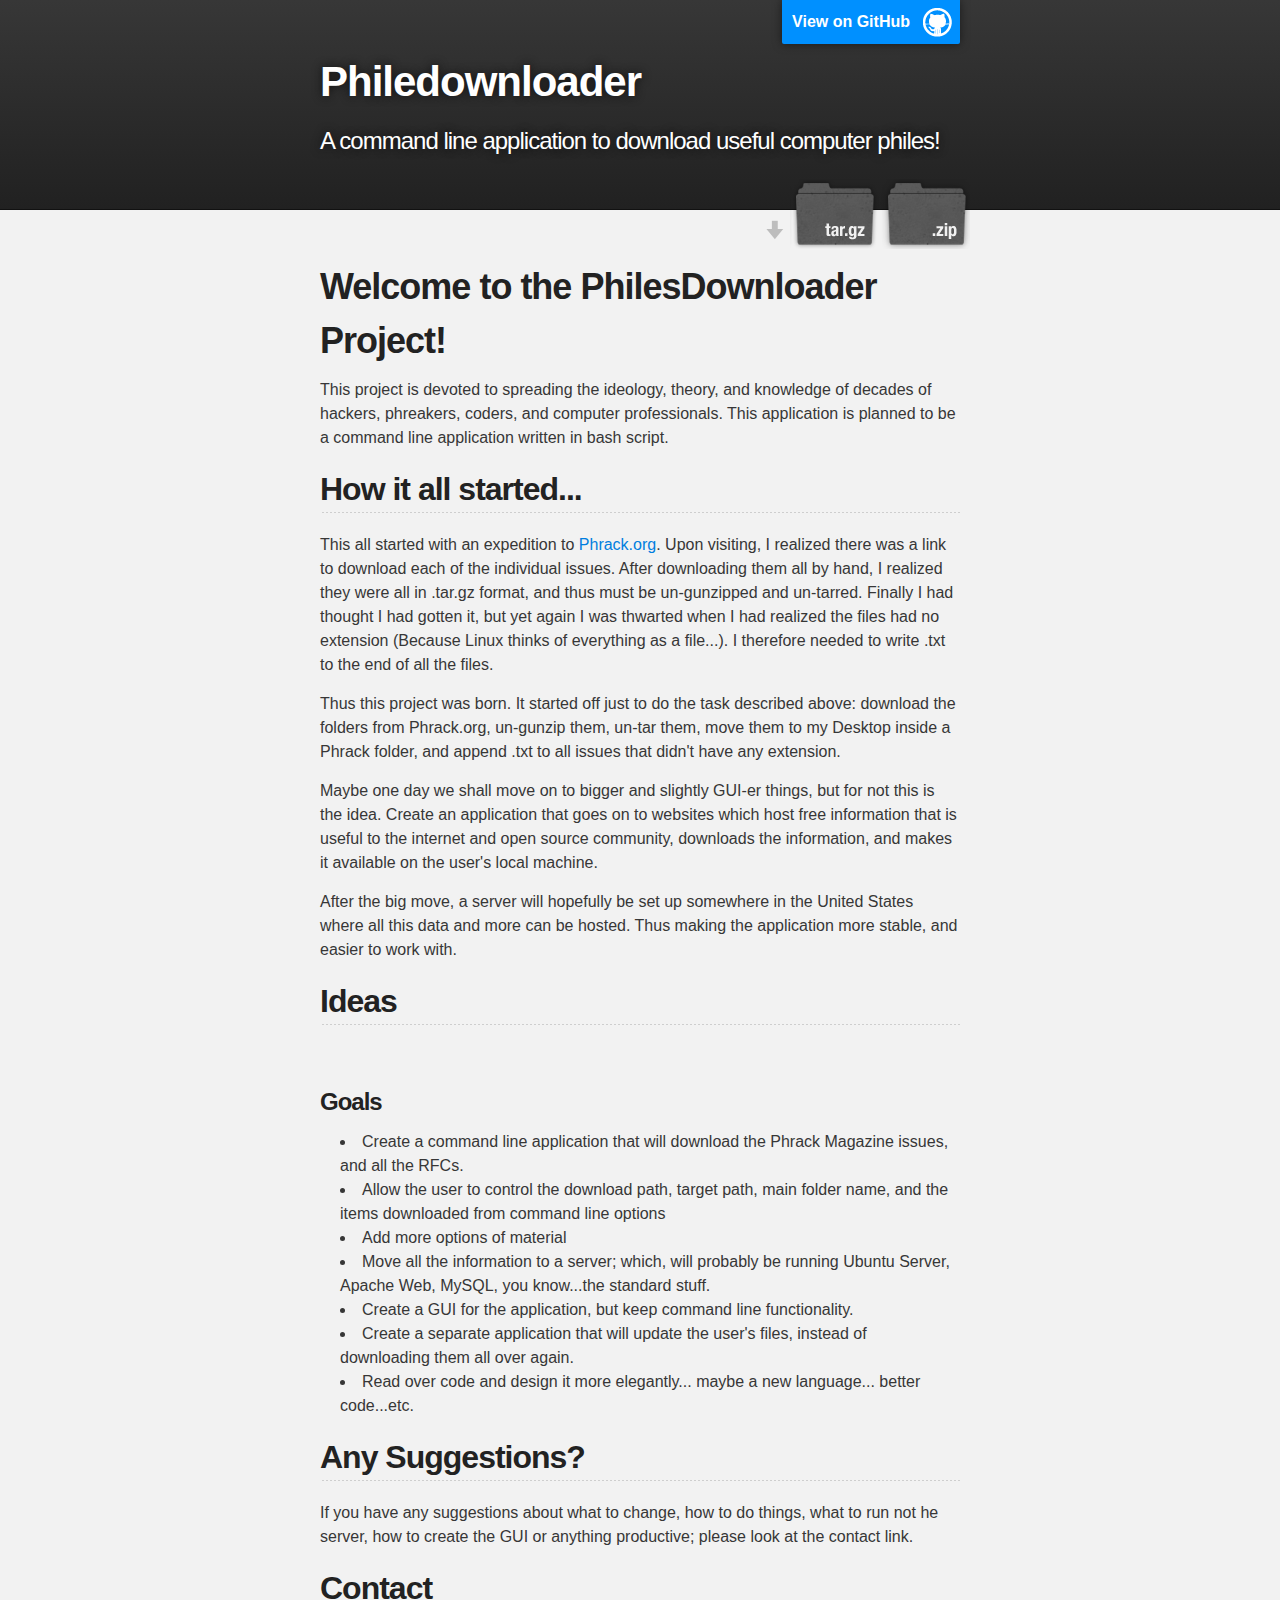
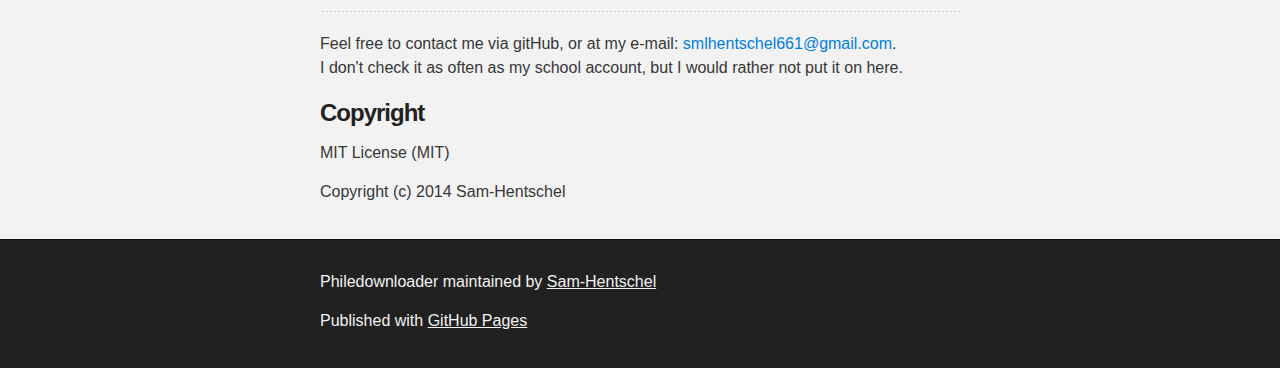
==== index.html @ 7196b309 "Create gh-pages branch via GitHub" ====
<!DOCTYPE html>
<html>

  <head>
    <meta charset='utf-8' />
    <meta http-equiv="X-UA-Compatible" content="chrome=1" />
    <meta name="description" content="Philedownloader : A command line application to download useful computer philes!" />

    <link rel="stylesheet" type="text/css" media="screen" href="stylesheets/stylesheet.css">

    <title>Philedownloader</title>
  </head>

  <body>

    <!-- HEADER -->
    <div id="header_wrap" class="outer">
        <header class="inner">
          <a id="forkme_banner" href="https://github.com/Sam-Hentschel/PhileDownloader">View on GitHub</a>

          <h1 id="project_title">Philedownloader</h1>
          <h2 id="project_tagline">A command line application to download useful computer philes!</h2>

            <section id="downloads">
              <a class="zip_download_link" href="https://github.com/Sam-Hentschel/PhileDownloader/zipball/master">Download this project as a .zip file</a>
              <a class="tar_download_link" href="https://github.com/Sam-Hentschel/PhileDownloader/tarball/master">Download this project as a tar.gz file</a>
            </section>
        </header>
    </div>

    <!-- MAIN CONTENT -->
    <div id="main_content_wrap" class="outer">
      <section id="main_content" class="inner">
        <h1>
<a name="welcome-to-the-philesdownloader-project" class="anchor" href="#welcome-to-the-philesdownloader-project"><span class="octicon octicon-link"></span></a>Welcome to the PhilesDownloader Project!</h1>

<p>This project is devoted to spreading the ideology, theory, and knowledge of decades of hackers, phreakers, coders, and computer professionals.  This application is planned to be a command line application written in bash script.</p>

<h2>
<a name="how-it-all-started" class="anchor" href="#how-it-all-started"><span class="octicon octicon-link"></span></a>How it all started...</h2>

<p>This all started with an expedition to <a href="http://www.phrack.org">Phrack.org</a>.  Upon visiting, I realized there was a link to download each of the individual issues.  After downloading them all by hand, I realized they were all in .tar.gz format, and thus must be un-gunzipped and un-tarred.  Finally I had thought I had gotten it, but yet again I was thwarted when I had realized the files had no extension (Because Linux thinks of everything as a file...).  I therefore needed to write .txt to the end of all the files.  </p>

<p>Thus this project was born.  It started off just to do the task described above: download the folders from Phrack.org, un-gunzip them, un-tar them, move them to my Desktop inside a Phrack folder, and append .txt to all issues that didn't have any extension.</p>

<p>Maybe one day we shall move on to bigger and slightly GUI-er things, but for not this is the idea.  Create an application that goes on to websites which host free information that is useful to the internet and open source community, downloads the information, and makes it available on the user's local machine.</p>

<p>After the big move, a server will hopefully be set up somewhere in the United States where all this data and more can be hosted.  Thus making the application more stable, and easier to work with.  </p>

<h2>
<a name="ideas" class="anchor" href="#ideas"><span class="octicon octicon-link"></span></a>Ideas</h2>

<p><img src="http://i57.tinypic.com/awoxky.jpg" alt=""></p>

<h3>
<a name="goals" class="anchor" href="#goals"><span class="octicon octicon-link"></span></a>Goals</h3>

<ul>
<li>Create a command line application that will download the Phrack Magazine issues, and all the RFCs.</li>
<li>Allow the user to control the download path, target path, main folder name, and the items downloaded from command line options</li>
<li>Add more options of material</li>
<li>Move all the information to a server; which, will probably be running Ubuntu Server, Apache Web, MySQL, you know...the standard stuff.</li>
<li>Create a GUI for the application, but keep command line functionality.</li>
<li>Create a separate application that will update the user's files, instead of downloading them all over again.</li>
<li>Read over code and design it more elegantly... maybe a new language... better code...etc.</li>
</ul><h2>
<a name="any-suggestions" class="anchor" href="#any-suggestions"><span class="octicon octicon-link"></span></a>Any Suggestions?</h2>

<p>If you have any suggestions about what to change, how to do things, what to run not he server, how to create the GUI or anything productive; please look at the contact link.</p>

<h2>
<a name="contact" class="anchor" href="#contact"><span class="octicon octicon-link"></span></a>Contact</h2>

<p>Feel free to contact me via gitHub, or at my e-mail: <a href="mailto:smlhentschel661@gmail.com">smlhentschel661@gmail.com</a>.<br>
I don't check it as often as my school account, but I would rather not put it on here.</p>

<h3>
<a name="copyright" class="anchor" href="#copyright"><span class="octicon octicon-link"></span></a>Copyright</h3>

<p>MIT License (MIT)</p>

<p>Copyright (c) 2014 Sam-Hentschel</p>
      </section>
    </div>

    <!-- FOOTER  -->
    <div id="footer_wrap" class="outer">
      <footer class="inner">
        <p class="copyright">Philedownloader maintained by <a href="https://github.com/Sam-Hentschel">Sam-Hentschel</a></p>
        <p>Published with <a href="http://pages.github.com">GitHub Pages</a></p>
      </footer>
    </div>

    

  </body>
</html>
---- stylesheets/stylesheet.css ----
/*******************************************************************************
Slate Theme for GitHub Pages
by Jason Costello, @jsncostello
*******************************************************************************/

@import url(pygment_trac.css);

/*******************************************************************************
MeyerWeb Reset
*******************************************************************************/

html, body, div, span, applet, object, iframe,
h1, h2, h3, h4, h5, h6, p, blockquote, pre,
a, abbr, acronym, address, big, cite, code,
del, dfn, em, img, ins, kbd, q, s, samp,
small, strike, strong, sub, sup, tt, var,
b, u, i, center,
dl, dt, dd, ol, ul, li,
fieldset, form, label, legend,
table, caption, tbody, tfoot, thead, tr, th, td,
article, aside, canvas, details, embed,
figure, figcaption, footer, header, hgroup,
menu, nav, output, ruby, section, summary,
time, mark, audio, video {
  margin: 0;
  padding: 0;
  border: 0;
  font: inherit;
  vertical-align: baseline;
}

/* HTML5 display-role reset for older browsers */
article, aside, details, figcaption, figure,
footer, header, hgroup, menu, nav, section {
  display: block;
}

ol, ul {
  list-style: none;
}

table {
  border-collapse: collapse;
  border-spacing: 0;
}

/*******************************************************************************
Theme Styles
*******************************************************************************/

body {
  box-sizing: border-box;
  color:#373737;
  background: #212121;
  font-size: 16px;
  font-family: 'Myriad Pro', Calibri, Helvetica, Arial, sans-serif;
  line-height: 1.5;
  -webkit-font-smoothing: antialiased;
}

h1, h2, h3, h4, h5, h6 {
  margin: 10px 0;
  font-weight: 700;
  color:#222222;
  font-family: 'Lucida Grande', 'Calibri', Helvetica, Arial, sans-serif;
  letter-spacing: -1px;
}

h1 {
  font-size: 36px;
  font-weight: 700;
}

h2 {
  padding-bottom: 10px;
  font-size: 32px;
  background: url('../images/bg_hr.png') repeat-x bottom;
}

h3 {
  font-size: 24px;
}

h4 {
  font-size: 21px;
}

h5 {
  font-size: 18px;
}

h6 {
  font-size: 16px;
}

p {
  margin: 10px 0 15px 0;
}

footer p {
  color: #f2f2f2;
}

a {
  text-decoration: none;
  color: #007edf;
  text-shadow: none;

  transition: color 0.5s ease;
  transition: text-shadow 0.5s ease;
  -webkit-transition: color 0.5s ease;
  -webkit-transition: text-shadow 0.5s ease;
  -moz-transition: color 0.5s ease;
  -moz-transition: text-shadow 0.5s ease;
  -o-transition: color 0.5s ease;
  -o-transition: text-shadow 0.5s ease;
  -ms-transition: color 0.5s ease;
  -ms-transition: text-shadow 0.5s ease;
}

a:hover, a:focus {text-decoration: underline;}

footer a {
  color: #F2F2F2;
  text-decoration: underline;
}

em {
  font-style: italic;
}

strong {
  font-weight: bold;
}

img {
  position: relative;
  margin: 0 auto;
  max-width: 739px;
  padding: 5px;
  margin: 10px 0 10px 0;
  border: 1px solid #ebebeb;

  box-shadow: 0 0 5px #ebebeb;
  -webkit-box-shadow: 0 0 5px #ebebeb;
  -moz-box-shadow: 0 0 5px #ebebeb;
  -o-box-shadow: 0 0 5px #ebebeb;
  -ms-box-shadow: 0 0 5px #ebebeb;
}

p img {
  display: inline;
  margin: 0;
  padding: 0;
  vertical-align: middle;
  text-align: center;
  border: none;
}

pre, code {
  width: 100%;
  color: #222;
  background-color: #fff;

  font-family: Monaco, "Bitstream Vera Sans Mono", "Lucida Console", Terminal, monospace;
  font-size: 14px;

  border-radius: 2px;
  -moz-border-radius: 2px;
  -webkit-border-radius: 2px;
}

pre {
  width: 100%;
  padding: 10px;
  box-shadow: 0 0 10px rgba(0,0,0,.1);
  overflow: auto;
}

code {
  padding: 3px;
  margin: 0 3px;
  box-shadow: 0 0 10px rgba(0,0,0,.1);
}

pre code {
  display: block;
  box-shadow: none;
}

blockquote {
  color: #666;
  margin-bottom: 20px;
  padding: 0 0 0 20px;
  border-left: 3px solid #bbb;
}


ul, ol, dl {
  margin-bottom: 15px
}

ul {
  list-style: inside;
  padding-left: 20px;
}

ol {
  list-style: decimal inside;
  padding-left: 20px;
}

dl dt {
  font-weight: bold;
}

dl dd {
  padding-left: 20px;
  font-style: italic;
}

dl p {
  padding-left: 20px;
  font-style: italic;
}

hr {
  height: 1px;
  margin-bottom: 5px;
  border: none;
  background: url('../images/bg_hr.png') repeat-x center;
}

table {
  border: 1px solid #373737;
  margin-bottom: 20px;
  text-align: left;
 }

th {
  font-family: 'Lucida Grande', 'Helvetica Neue', Helvetica, Arial, sans-serif;
  padding: 10px;
  background: #373737;
  color: #fff;
 }

td {
  padding: 10px;
  border: 1px solid #373737;
 }

form {
  background: #f2f2f2;
  padding: 20px;
}

/*******************************************************************************
Full-Width Styles
*******************************************************************************/

.outer {
  width: 100%;
}

.inner {
  position: relative;
  max-width: 640px;
  padding: 20px 10px;
  margin: 0 auto;
}

#forkme_banner {
  display: block;
  position: absolute;
  top:0;
  right: 10px;
  z-index: 10;
  padding: 10px 50px 10px 10px;
  color: #fff;
  background: url('../images/blacktocat.png') #0090ff no-repeat 95% 50%;
  font-weight: 700;
  box-shadow: 0 0 10px rgba(0,0,0,.5);
  border-bottom-left-radius: 2px;
  border-bottom-right-radius: 2px;
}

#header_wrap {
  background: #212121;
  background: -moz-linear-gradient(top, #373737, #212121);
  background: -webkit-linear-gradient(top, #373737, #212121);
  background: -ms-linear-gradient(top, #373737, #212121);
  background: -o-linear-gradient(top, #373737, #212121);
  background: linear-gradient(top, #373737, #212121);
}

#header_wrap .inner {
  padding: 50px 10px 30px 10px;
}

#project_title {
  margin: 0;
  color: #fff;
  font-size: 42px;
  font-weight: 700;
  text-shadow: #111 0px 0px 10px;
}

#project_tagline {
  color: #fff;
  font-size: 24px;
  font-weight: 300;
  background: none;
  text-shadow: #111 0px 0px 10px;
}

#downloads {
  position: absolute;
  width: 210px;
  z-index: 10;
  bottom: -40px;
  right: 0;
  height: 70px;
  background: url('../images/icon_download.png') no-repeat 0% 90%;
}

.zip_download_link {
  display: block;
  float: right;
  width: 90px;
  height:70px;
  text-indent: -5000px;
  overflow: hidden;
  background: url(../images/sprite_download.png) no-repeat bottom left;
}

.tar_download_link {
  display: block;
  float: right;
  width: 90px;
  height:70px;
  text-indent: -5000px;
  overflow: hidden;
  background: url(../images/sprite_download.png) no-repeat bottom right;
  margin-left: 10px;
}

.zip_download_link:hover {
  background: url(../images/sprite_download.png) no-repeat top left;
}

.tar_download_link:hover {
  background: url(../images/sprite_download.png) no-repeat top right;
}

#main_content_wrap {
  background: #f2f2f2;
  border-top: 1px solid #111;
  border-bottom: 1px solid #111;
}

#main_content {
  padding-top: 40px;
}

#footer_wrap {
  background: #212121;
}



/*******************************************************************************
Small Device Styles
*******************************************************************************/

@media screen and (max-width: 480px) {
  body {
    font-size:14px;
  }

  #downloads {
    display: none;
  }

  .inner {
    min-width: 320px;
    max-width: 480px;
  }

  #project_title {
  font-size: 32px;
  }

  h1 {
    font-size: 28px;
  }

  h2 {
    font-size: 24px;
  }

  h3 {
    font-size: 21px;
  }

  h4 {
    font-size: 18px;
  }

  h5 {
    font-size: 14px;
  }

  h6 {
    font-size: 12px;
  }

  code, pre {
    min-width: 320px;
    max-width: 480px;
    font-size: 11px;
  }

}
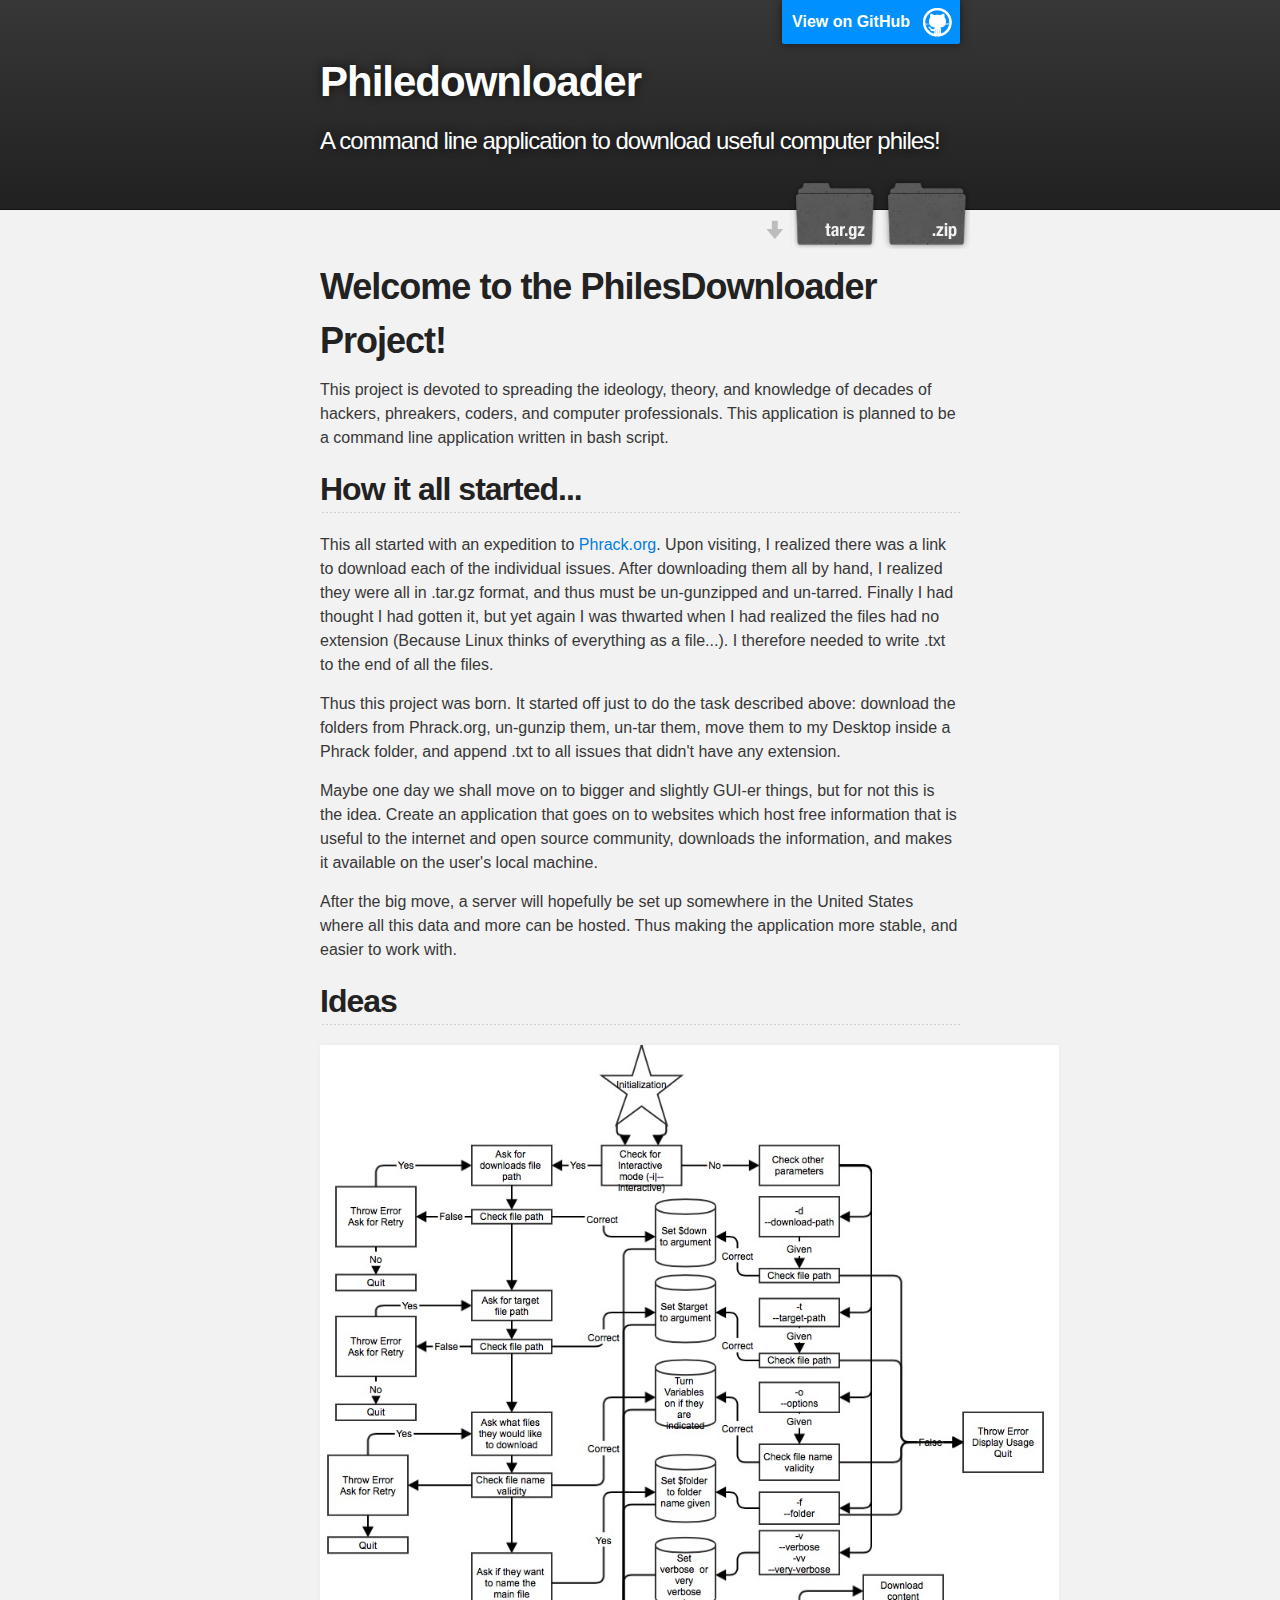
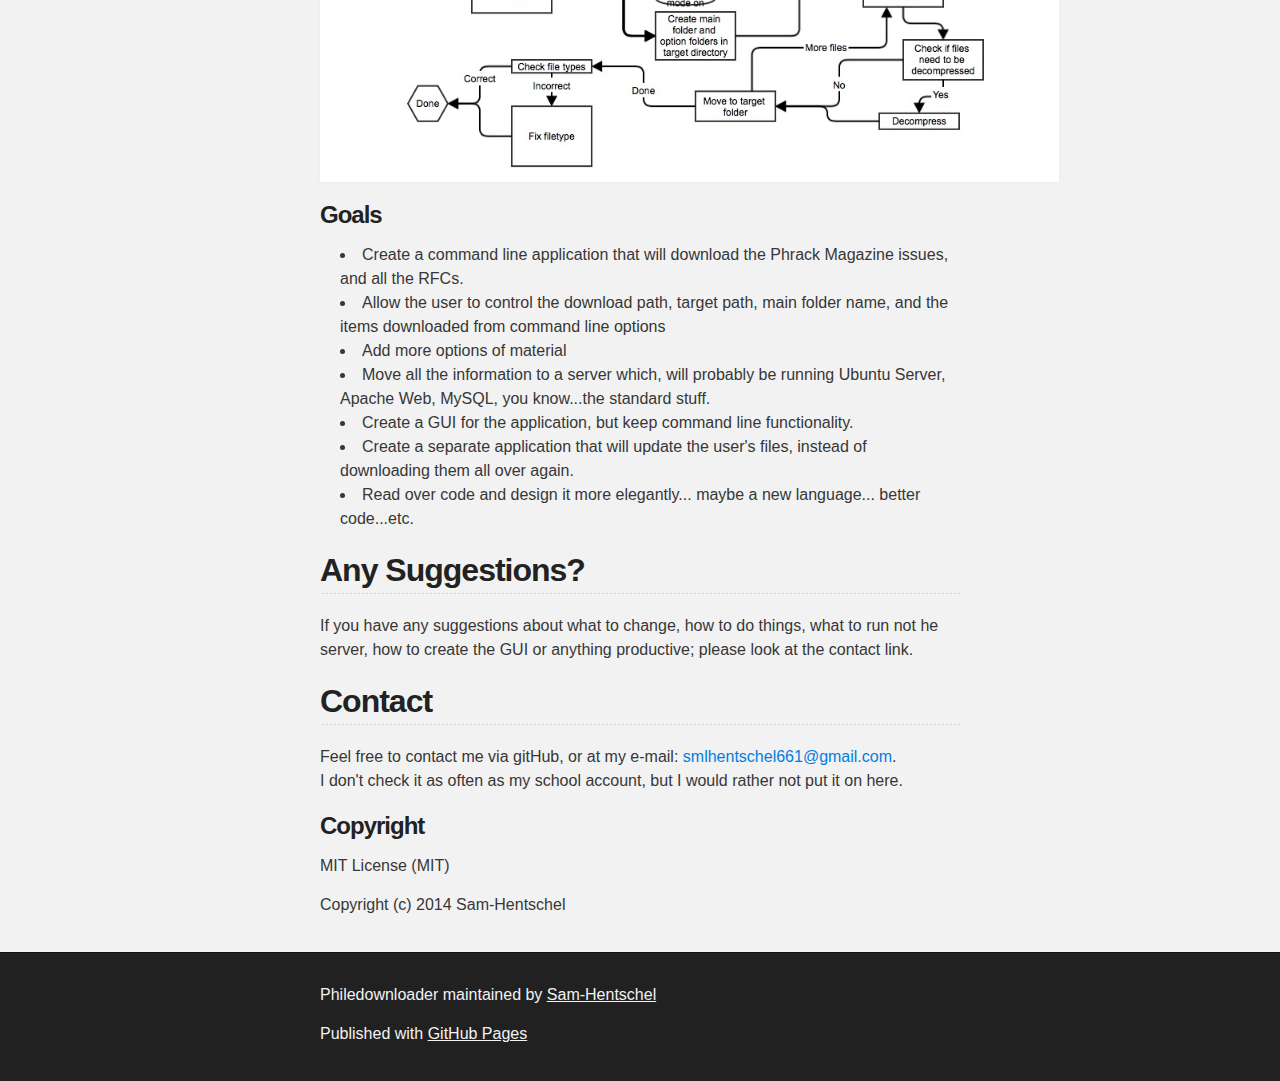
==== commit edcbe666: "Fixing website" ====
--- a/index.html
+++ b/index.html
@@ -1,3 +1,4 @@
+<!--Copyright (c) 2014 Sam-Hentschel-->
 <!DOCTYPE html>
 <html>
 
@@ -50,7 +51,7 @@
 <h2>
 <a name="ideas" class="anchor" href="#ideas"><span class="octicon octicon-link"></span></a>Ideas</h2>
 
-<p><img src="http://i57.tinypic.com/awoxky.jpg" alt=""></p>
+<p><img src="images/app.jpg" alt=""></p>
 
 <h3>
 <a name="goals" class="anchor" href="#goals"><span class="octicon octicon-link"></span></a>Goals</h3>
@@ -59,7 +60,7 @@
 <li>Create a command line application that will download the Phrack Magazine issues, and all the RFCs.</li>
 <li>Allow the user to control the download path, target path, main folder name, and the items downloaded from command line options</li>
 <li>Add more options of material</li>
-<li>Move all the information to a server; which, will probably be running Ubuntu Server, Apache Web, MySQL, you know...the standard stuff.</li>
+<li>Move all the information to a server   which, will probably be running Ubuntu Server, Apache Web, MySQL, you know...the standard stuff.</li>
 <li>Create a GUI for the application, but keep command line functionality.</li>
 <li>Create a separate application that will update the user's files, instead of downloading them all over again.</li>
 <li>Read over code and design it more elegantly... maybe a new language... better code...etc.</li>
--- a/stylesheets/stylesheet.css
+++ b/stylesheets/stylesheet.css
@@ -1,3 +1,4 @@
+/*Copyright (c) 2014 Sam-Hentschel*/
 /*******************************************************************************
 Slate Theme for GitHub Pages
 by Jason Costello, @jsncostello
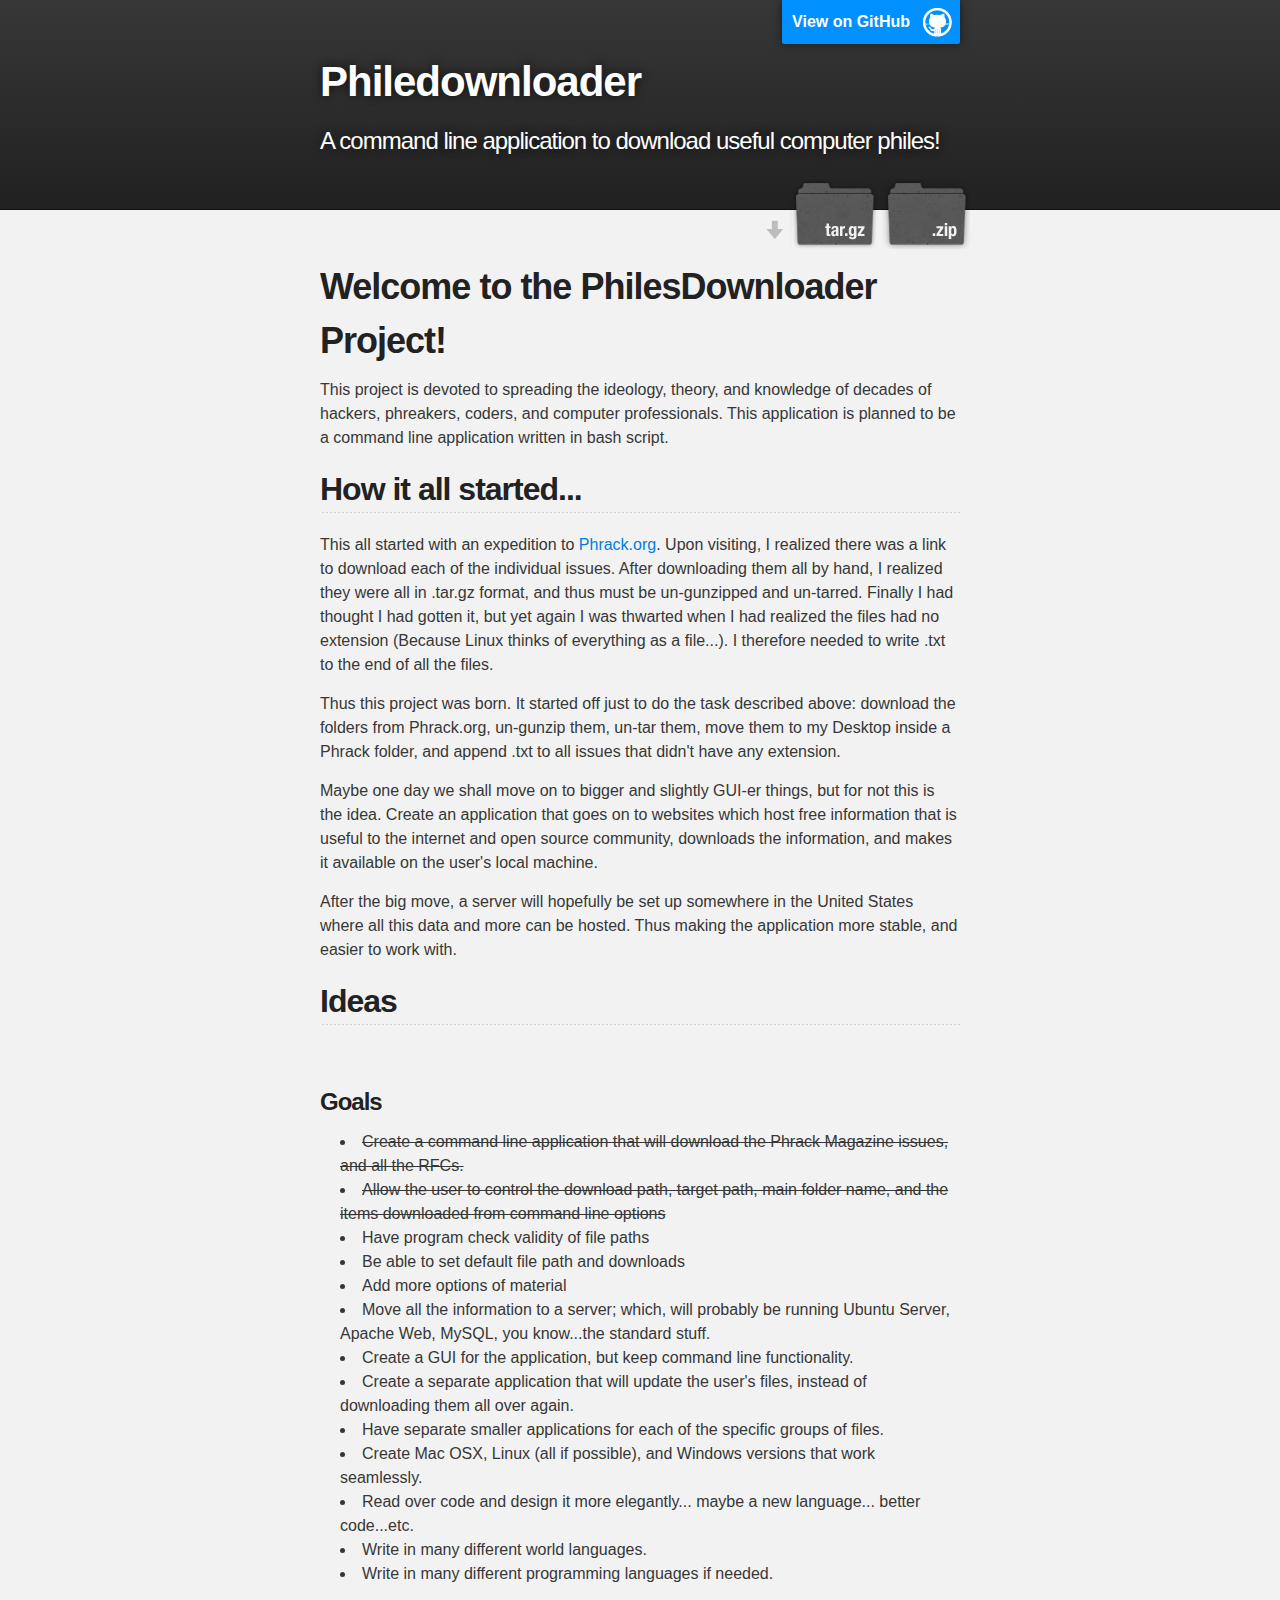
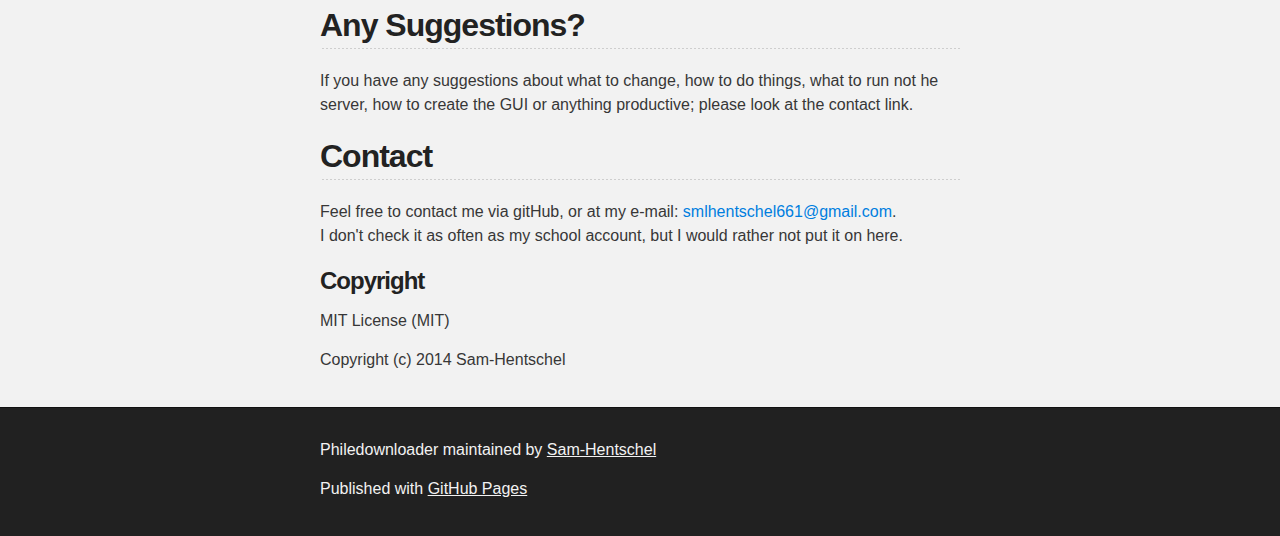
==== commit b0e66308: "Create gh-pages branch via GitHub" ====
--- a/index.html
+++ b/index.html
@@ -1,4 +1,3 @@
-<!--Copyright (c) 2014 Sam-Hentschel-->
 <!DOCTYPE html>
 <html>
 
@@ -51,19 +50,25 @@
 <h2>
 <a name="ideas" class="anchor" href="#ideas"><span class="octicon octicon-link"></span></a>Ideas</h2>
 
-<p><img src="images/app.jpg" alt=""></p>
+<p><img src="http://i57.tinypic.com/awoxky.jpg" alt=""></p>
 
 <h3>
 <a name="goals" class="anchor" href="#goals"><span class="octicon octicon-link"></span></a>Goals</h3>
 
 <ul>
-<li>Create a command line application that will download the Phrack Magazine issues, and all the RFCs.</li>
-<li>Allow the user to control the download path, target path, main folder name, and the items downloaded from command line options</li>
+<li><del>Create a command line application that will download the Phrack Magazine issues, and all the RFCs.</del></li>
+<li><del>Allow the user to control the download path, target path, main folder name, and the items downloaded from command line options</del></li>
+<li>Have program check validity of file paths</li>
+<li>Be able to set default file path and downloads</li>
 <li>Add more options of material</li>
-<li>Move all the information to a server   which, will probably be running Ubuntu Server, Apache Web, MySQL, you know...the standard stuff.</li>
+<li>Move all the information to a server; which, will probably be running Ubuntu Server, Apache Web, MySQL, you know...the standard stuff.</li>
 <li>Create a GUI for the application, but keep command line functionality.</li>
 <li>Create a separate application that will update the user's files, instead of downloading them all over again.</li>
+<li>Have separate smaller applications for each of the specific groups of files.</li>
+<li>Create Mac OSX, Linux (all if possible), and Windows versions that work seamlessly.</li>
 <li>Read over code and design it more elegantly... maybe a new language... better code...etc.</li>
+<li>Write in many different world languages.</li>
+<li>Write in many different programming languages if needed.</li>
 </ul><h2>
 <a name="any-suggestions" class="anchor" href="#any-suggestions"><span class="octicon octicon-link"></span></a>Any Suggestions?</h2>
 
--- a/stylesheets/stylesheet.css
+++ b/stylesheets/stylesheet.css
@@ -1,4 +1,3 @@
-/*Copyright (c) 2014 Sam-Hentschel*/
 /*******************************************************************************
 Slate Theme for GitHub Pages
 by Jason Costello, @jsncostello
